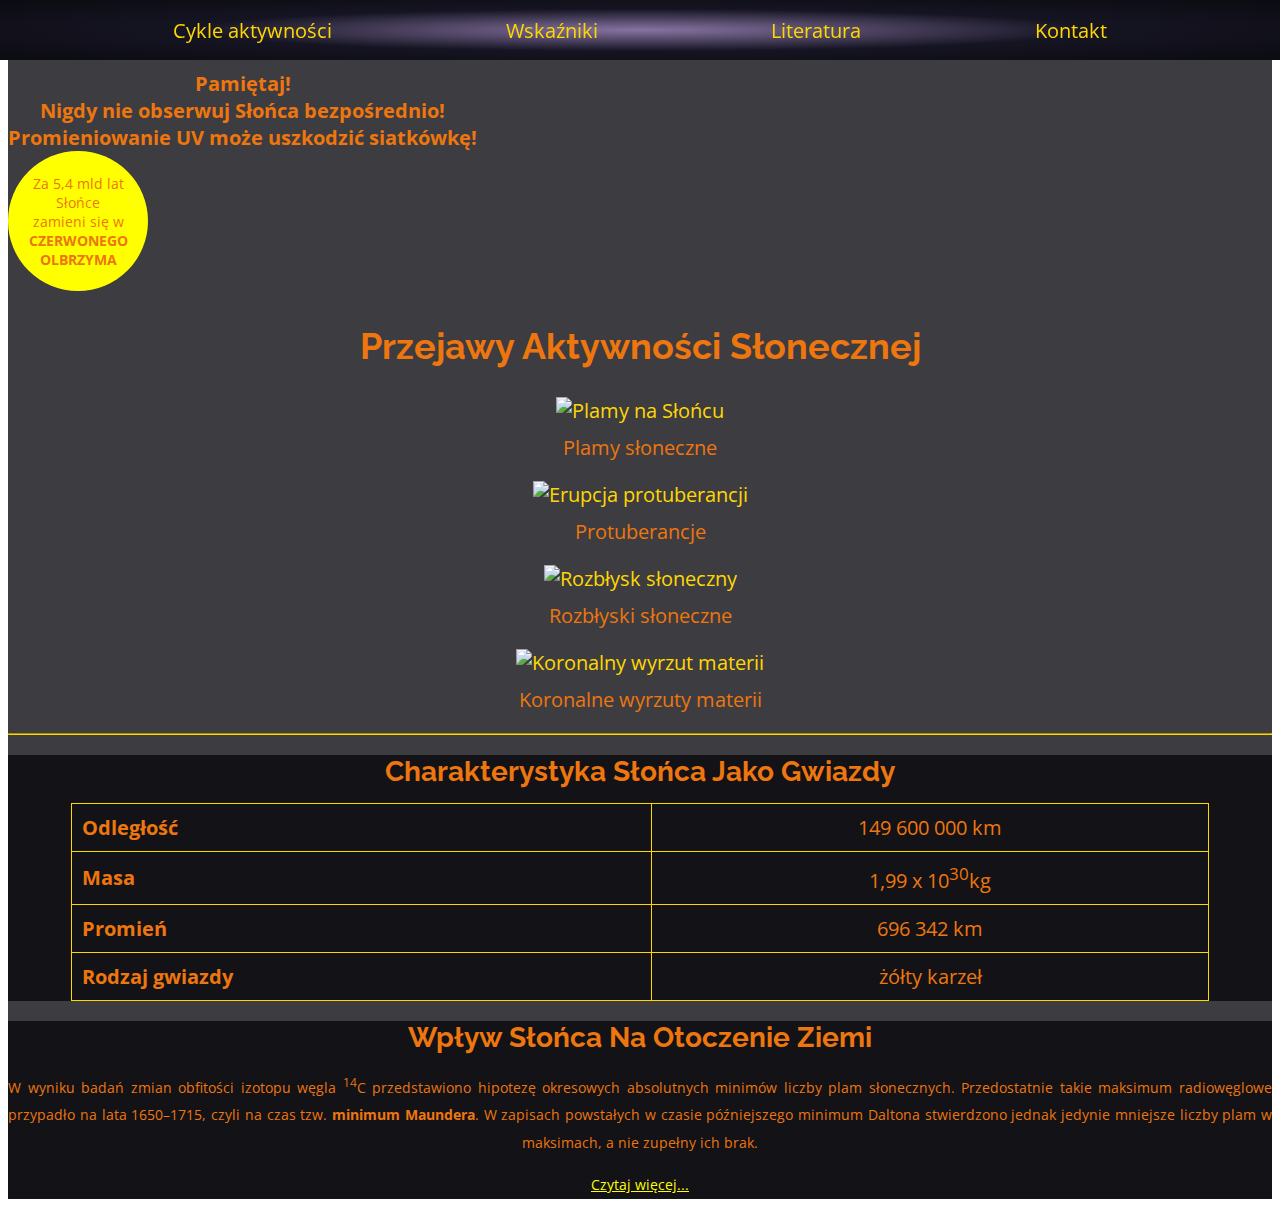
==== index.html @ 869dfe31 "Add files via upload" ====
<!DOCTYPE HTML>
<html lang="pl">
<head>
    <meta charset="utf-8" />
    <meta name="viewport" content="width=device-width, initial-scale=1, shrink-to-fit=no">
    <title>Aktywność słoneczna</title>
    <meta name="description" content="Przejawy i wskaźniki aktywności słonecznej oraz jej wpływ na klimat Ziemi." />
    <meta name="keywords" content="Słońce, klimat, plamy słoneczne, koronalne wyrzuty materii, cykl 11-letni" />
    <meta http-equiv="X-UA-Compatible" content="IE=edge,chrome=1" />
    <link rel="stylesheet" href="css/bootstrap.min.css" />
    <link rel="stylesheet" href="style.css" type="text/css" />
    <style>
        @import url('https://fonts.googleapis.com/css?family=Open+Sans|Raleway:700&display=swap');
        h1
        {
            font-family: Raleway, sans-serif;
            font-weight: 700;
        }
        body
        {
            font-family: "Open Sans", sans-serif;
        }
    </style>
</head>

<body>
    <main>
        <article>
            <div class="container-fluid">
                    <div class="menu"> 
                        <a href="cykle.html" title="Cykle aktywności">Cykle aktywności</a>
                    </div>
                    <div class="menu">
                        <a href="indicators.html" title="Wskaźniki">Wskaźniki</a>
                    </div>
                    <div class="menu">
                        <a href="literatura.html" title="Literatura">Literatura</a>
                    </div>
                    <div class="menu">
                        <a href="kontakt.html" title="Kontakt">Kontakt</a>
                    </div>
            </div>
            <div class="container">
                <div class="row" id="animacje">
                    <div class="col-sm-12 col-md-4 col-lg-3" style="display: flex;">
                        <div class="animation2">
                            <p><strong>Pamiętaj! <br/> Nigdy nie obserwuj Słońca bezpośrednio! <br/> Promieniowanie UV może uszkodzić siatkówkę!</strong></p>
                        </div>
                    </div>
                    <div class="col-sm-12 col-md-8 col-lg-9">
                        <div class="animation">
                            <p>Za 5,4 mld lat Słońce zamieni się w <span class="cz">czerwonego olbrzyma</span></p>
                        </div>
                    </div>
                </div>
                <header>
                    <h1 style="font-size: 36px;">Przejawy aktywności słonecznej</h1>
                </header>
                <div class="row" id="activity">
                    <div class="col-sm-6 col-lg-3">
                        <div class="photo">
                            <div class="overlay">
                                <a href="sunspots.html" title="Więcej..."><img src="img/sunspots.jpg" alt="Plamy na Słońcu"></a>
                                <a class="link" href="sunspots.html" title="Więcej..."><p>Obserwowane już w starożytntych Chinach</p></a>
                            </div>
                        </div>
                        <p>Plamy słoneczne</p>
                    </div>
                    <div class="col-sm-6 col-lg-3">
                        <div class="photo">
                            <div class="overlay">
                                <a href="prominence.html" title="Więcej..."><img src="img/prominence.jpg" alt="Erupcja protuberancji"></a>
                                <a class="link" href="prominence.html" title="Więcej..."><p>Plazma wmrożona w pole magnetyczne</p></a>
                            </div>
                        </div>
                        <p>Protuberancje</p>
                    </div>
                    <div class="col-sm-6 col-lg-3">
                        <div class="photo">
                            <div class="overlay">
                                <a href="flare.html" title="Więcej..."><img src="img/flare.jpg" alt="Rozbłysk słoneczny"></a>
                                <a class="link" href="flare.html" title="Więcej..."><p>Ekstremalna emisja enargii magnetycznej</p></a>
                            </div>
                        </div>
                        <p>Rozbłyski słoneczne</p>
                    </div>
                    <div class="col-sm-6 col-lg-3">
                        <div class="photo">
                            <div class="overlay">
                                <a href="cme.html" title="Więcej..."><img src="img/cme.jpg" alt="Koronalny wyrzut materii"></a>
                                <a class="link" href="cme.html" title="Więcej..."><p>Powodują burze geomagnetyczne na Ziemi</p></a>
                            </div>
                        </div>
                        <p>Koronalne wyrzuty materii</p>
                    </div>
                </div>
                <div class="row" id="tekst">
                    <div class="col-sm-12">
                        <hr>
                    </div>
                    <div class="col-sm-6" id="tab">
                        <h1>Charakterystyka Słońca jako gwiazdy</h1>
                        <div class="tabela">
                                <table>
                                    <tr>
                                        <th>Odległość</th><td>149 600 000 km</td>
                                    </tr>
                                    <tr>
                                        <th>Masa</th><td>1,99 x 10<sup>30</sup>kg</td>
                                    </tr>
                                    <tr>
                                        <th>Promień</th><td>696 342 km</td>
                                    </tr>
                                    <tr>
                                        <th>Rodzaj gwiazdy</th><td>żółty karzeł</td>
                                    </tr>
                                </table>
                        </div>
                    </div>
                    <div class="col-sm-6" id="txt">
                        <h1>Wpływ Słońca na otoczenie Ziemi</h1>
                        <p>W wyniku badań zmian obfitości izotopu węgla <sup>14</sup>C przedstawiono hipotezę okresowych absolutnych minimów liczby plam słonecznych. Przedostatnie takie maksimum radiowęglowe przypadło na lata 1650–1715, czyli na czas tzw. <span class="bold">minimum Maundera</span>. W zapisach powstałych w czasie późniejszego minimum Daltona stwierdzono jednak jedynie mniejsze liczby plam w maksimach, a nie zupełny ich brak.</p>
                        <a href="impact.html" title="Więcej..."><p>Czytaj więcej...</p></a>
                    </div>
                </div>
            </div>
        </article>
    </main>
    <script src="https://code.jquery.com/jquery-3.3.1.slim.min.js" integrity="sha384-q8i/X+965DzO0rT7abK41JStQIAqVgRVzpbzo5smXKp4YfRvH+8abtTE1Pi6jizo" crossorigin="anonymous"></script>
    <script src="https://cdnjs.cloudflare.com/ajax/libs/popper.js/1.14.7/umd/popper.min.js" integrity="sha384-UO2eT0CpHqdSJQ6hJty5KVphtPhzWj9WO1clHTMGa3JDZwrnQq4sF86dIHNDz0W1" crossorigin="anonymous"></script>
    <script src="js/bootstrap.min.js"></script>
</body>
</html>
---- style.css ----
body
{
    background-image: url("img/sun.jpeg");
    background-size: cover;
    font-size: 20px;
    color: rgb(237,118,014);
}

h1
{
    font-size: 28px;
    text-transform: capitalize;
    text-align: center;
}

.container-fluid
{
    width: 100%;
    height: 60px;
    position: fixed;
    display: flex;
    top: 0;
    left: 0;
    z-index: 1;
    background-image: radial-gradient(rgb(134,115,161), rgb(21,20,34), rgb(11,11,17));
    justify-content: space-evenly;
    align-items: center;
}

.menu a:link
{
    color: gold;
    text-decoration: none;
}

.menu a:visited
{
    color: gold;
    text-decoration: none;
}

.menu a:hover
{
    color: gold;
    text-decoration: none;
    font-size: 0.8em;
}

.container
{
    margin-top: 60px;
    text-align: center;
    background-color: rgba(11, 11, 17, 0.8);
}

.container header
{
    margin-bottom: 30px;
}

#activity p
{
    margin-top: 10px;
}

.photo
{
    overflow: hidden;
}

.photo img
{
    width: 100%;
    height: auto;
    transition: all 0.8s ease-in-out;
}

.photo:hover img
{
    -webkit-transform: scale(1.2) rotate(5deg);
    -ms-transform: scale(1.2) rotate(5deg);
    transform: scale(1.2) rotate(5deg);
}

.overlay
{
    position: relative;
    width: 100%;
}

.overlay .link
{
    position: absolute;
    display: flex;
    width: 100%;
    height: 15%;
    font-size: calc(0.75em - 0.3vw);
    background-color: rgb(21, 20, 34);
    left: 0px;
    bottom: 0px;
    opacity: 0;
    transition: opacity 0.8s ease-in-out;
}

#activity .overlay .link p
{
    margin: auto;
}

.overlay:hover .link
{
    opacity: 0.8;
}

.overlay a:link
{
    color: gold;
    text-decoration: none;
}

.overlay a:visited
{
    color: gold;
    text-decoration: none;
}

.overlay a:hover
{
    color: gold;
    text-decoration: none;
}

#animacje
{
    padding-top: 10px;
    padding-bottom: 10px;
}

.animation
{
    background-color: yellow;
    width: 140px;
    height: 140px;
    border-radius: 50%;
    position: relative;
    display: flex;
    animation-name: sunAnimation;
    animation-duration: 4s;
    animation-iteration-count: 1;
    animation-timing-function: ease-in;
    animation-fill-mode: forwards;
}

@keyframes sunAnimation
{
    0% {background-color: yellow; left: -30%; color: rgba(0,0,0,0);}
    25% {background-color: orange; left: -10%; width: 160px; height: 160px; color: rgba(0,0,0,0);}
    50% {background-color: orangered; left: 10%; width: 180px; height: 180px; color: rgba(0,0,0,0);}
    75% {background-color: red; left: 35%; width: 200px; height: 200px; color: rgba(0,0,0,0);}
    100% {background-color: darkred; left: 60%; width: 220px; height: 220px; color: rgba(0,0,0,1);}
}

.animation p
{
    margin: auto;
    padding: 20px;
    font-size: 14px;
    text-align: center;
}

.cz
{
    text-transform: uppercase;
    font-weight: bold;
}

.animation2
{
    display: flex;
    text-align: center;
    animation-name: alertAnimation;
    animation-duration: 4s;
    animation-iteration-count: 1;
    animation-timing-function: ease-in;
    animation-fill-mode: forwards;
}

@keyframes alertAnimation
{
    0% {color: rgba(237,118,0.14,0);}
    25% {color: rgba(237,118,0.14,0);}
    50% {color: rgba(237,118,0.14,0);}
    80% {color: rgba(237,118,0.14,0.75);}
    100% {color: rgba(237,118,0.14,1);}
}

.animation2 p
{
    margin: auto;
}

a:link
{
    color: yellow;
}

a:visited
{
    color: yellow;
}

a:hover
{
    color: red;
    text-decoration: none;
}

#tekst
{
    margin-bottom: 20px;
    /*background-color: rgba(11, 11, 17, 0.9);*/
}

#tekst p
{
    text-align: justify;
    text-align-last: center;
    hyphens: auto;
    line-height: 200%;
}

#tekst hr
{
    border-color: gold;
}

#tekst h1
{
    margin-top: 20px;
    margin-bottom: 15px;
}

.tabela
{
    display: flex;
    margin-bottom: 20px;
}

.tabela table
{
    margin: auto;
    width: 90%;
}

.tabela table, th, td
{
    border-style: solid;
    border-width: 1px;
    border-color: gold;
    padding: 10px;
    border-collapse: collapse;
}

.tabela th
{
    text-align: left;
}

.tabela td
{
    text-align: center;
}

#tab
{
    background-color: rgba(11, 11, 17, 0.85);
}

#txt
{
    background-color: rgba(11, 11, 17, 0.85);
    font-size: 14px;
}

.bold
{
    font-weight: bold;
}
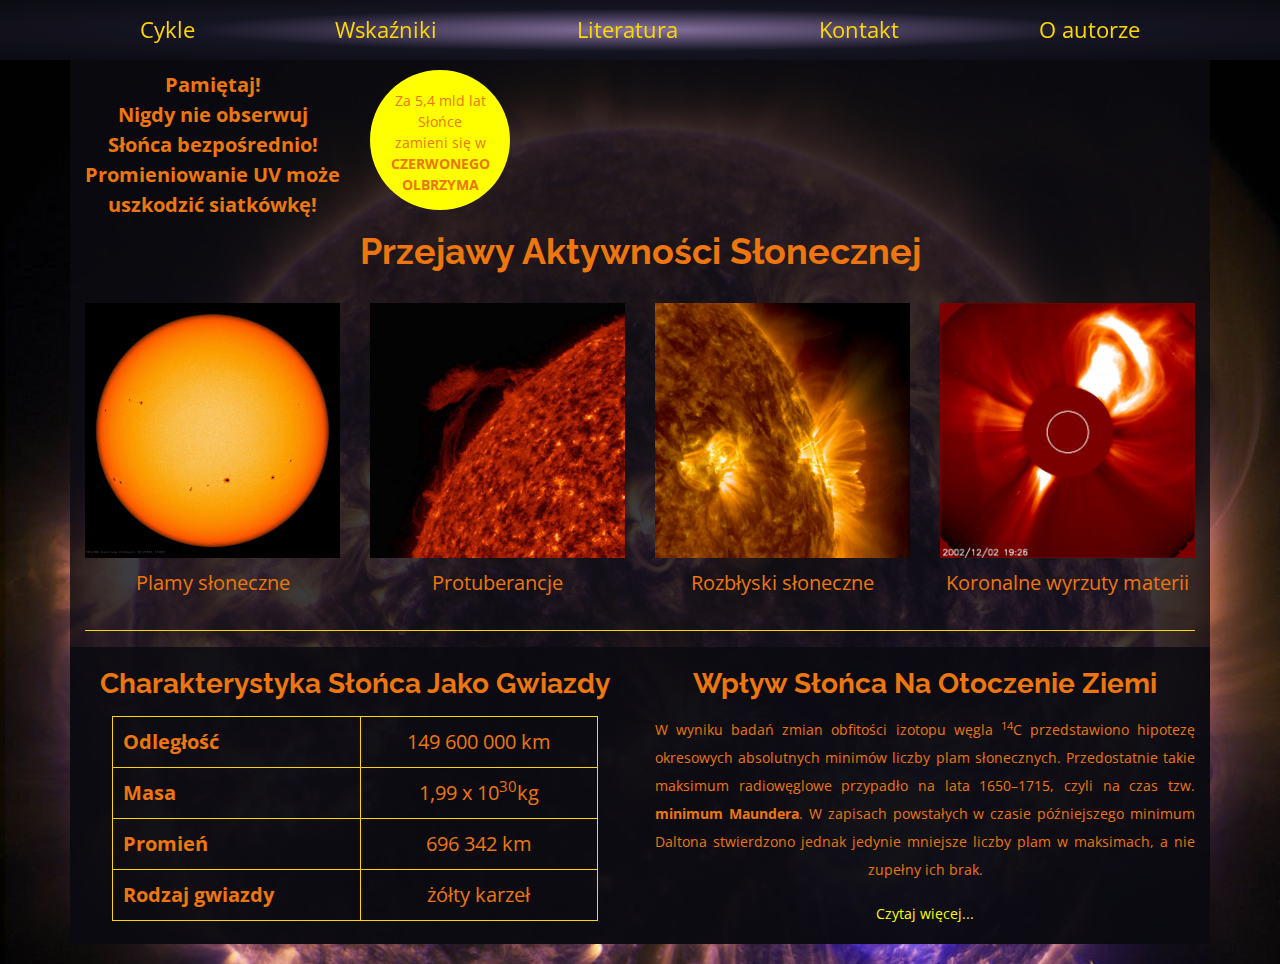
==== commit 8268f3ac: "wersja2" ====
--- a/index.html
+++ b/index.html
@@ -28,7 +28,7 @@
         <article>
             <div class="container-fluid">
                     <div class="menu"> 
-                        <a href="cykle.html" title="Cykle aktywności">Cykle aktywności</a>
+                        <a href="cykle.html" title="Cykle aktywności">Cykle</a>
                     </div>
                     <div class="menu">
                         <a href="indicators.html" title="Wskaźniki">Wskaźniki</a>
@@ -38,6 +38,9 @@
                     </div>
                     <div class="menu">
                         <a href="kontakt.html" title="Kontakt">Kontakt</a>
+                    </div>
+                    <div class="menu">
+                        <a href="autor.html" title="O autorze">O autorze</a>
                     </div>
             </div>
             <div class="container">
--- a/style.css
+++ b/style.css
@@ -43,7 +43,14 @@
 {
     color: gold;
     text-decoration: none;
-    font-size: 0.8em;
+    font-size: calc(0.35em + 1vh);
+}
+
+.menu
+{
+    padding-left: 15px;
+    padding-right: 15px;
+    font-size: calc(0.45em + 1vw);
 }
 
 .container
@@ -285,4 +292,39 @@
 .bold
 {
     font-weight: bold;
+}
+
+.opis
+{
+    display: flex;
+    flex-direction: column;
+    margin-bottom: 20px;
+}
+
+.opis p
+{
+    text-align: justify;
+    text-align-last: center;
+    hyphens: auto;
+    line-height: 200%;
+    font-size: calc(0.45em + 1vw);
+    margin: auto;
+    padding-left: 15px;
+    padding-right: 20px;
+}
+
+.zdjecieAutora
+{
+    margin-bottom: 20px;
+}
+
+.zdjecieAutora img
+{
+    width: 100%;
+    height: auto;
+}
+
+#linki
+{
+    background-color: rgba(11, 11, 17, 0.85);
 }